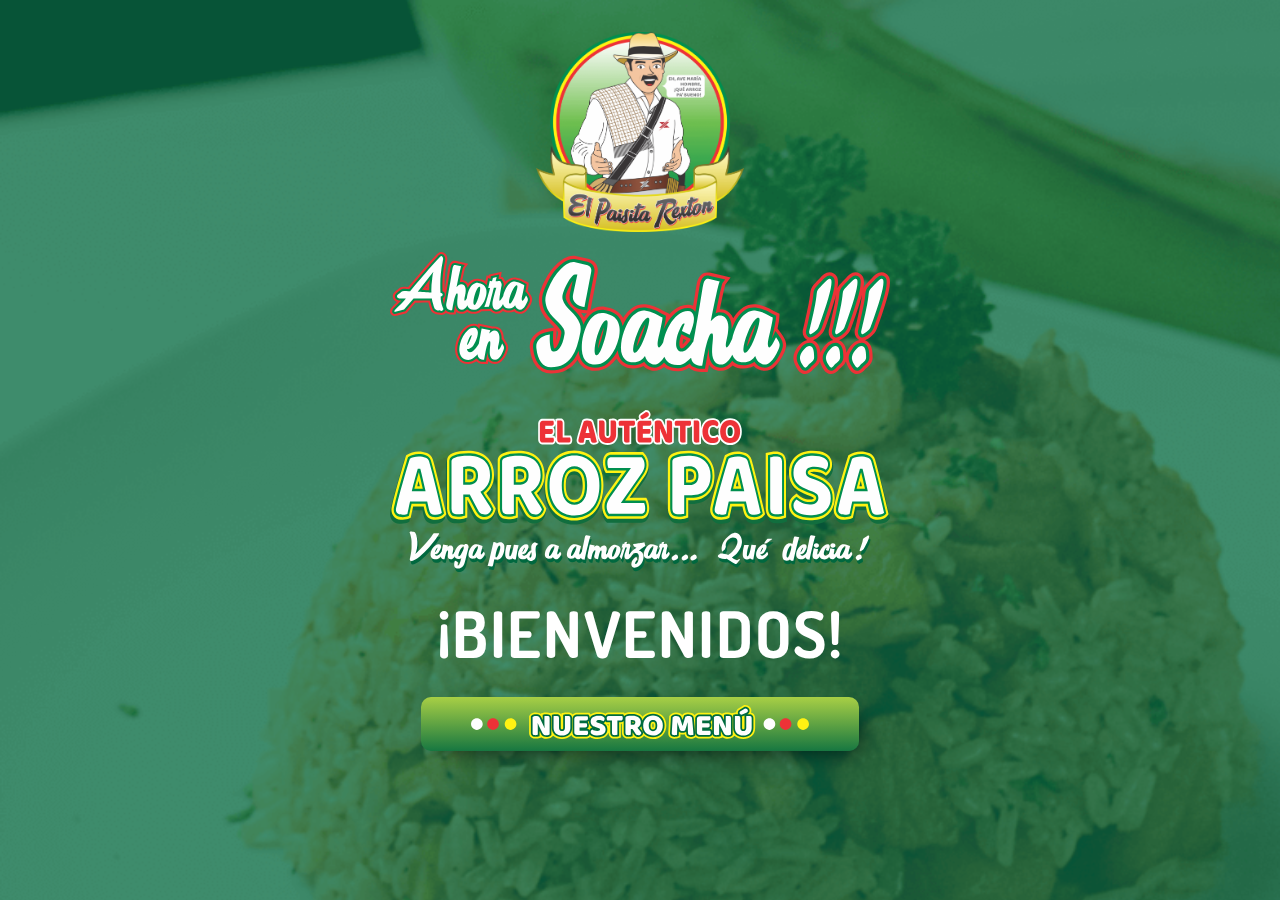
==== index.html @ 90e1b091 "session January 25th" ====
<!DOCTYPE html>
<html lang="en">
  <head>
    <meta charset="UTF-8" />
    <meta name="viewport" content="width=device-width, initial-scale=1.0" />
    <link rel="stylesheet" href="./assets/css/main.css" />
    <title>Menú Arroz Paisa!</title>
  </head>
  <body>
    <main class="container">
      <section class="hero-image">
        <div class="hero-cover">
          <section class="flex-container">
            <figure class="logo">
              <img src="./assets/img/logo_paisita.png" alt="" />
            </figure>
            <figure class="logo-text">
              <img src="./assets/svg/Ahora_soacha.svg" alt="" />
            </figure>
            <figure class="logo-text">
              <img src="./assets/svg/font_arroz_paisa.svg" alt="" />
            </figure>
            <article class="logo-text-welcome">
              <h1>¡Bienvenidos!</h1>
            </article>
            <a href="menu.html" class="primary">
              <img src="./assets/svg/menu_button.svg" alt="" />
            </a>
          </section>
        </div>
      </section>
    </main>
  </body>
</html>
---- assets/css/main.css ----
@import url("https://fonts.googleapis.com/css2?family=Dosis:wght@300;500;700&display=swap");

html {
  box-sizing: border-box;
  font-size: 16px;
  font-family: Dosis, sans-serif;
}

*,
*::after,
*::before {
  box-sizing: inherit;
  margin: 0;
  padding: 0;
}

body {
  display: flex;
  flex-direction: column;
  min-height: 100vh;
}

img {
  max-width: 100%;
  height: auto;
}

/* ------------------- MOBILE FIRST ------------------*/

.hero-image {
  min-height: 100vh;
  background-image: url(/assets/img/rice_cover-3.png);
  background-repeat: no-repeat;
  background-size: cover;
}

.hero-cover {
  min-height: 100vh;
  background-color: rgba(0, 104, 63, 0.75);
}

.flex-container {
  display: flex;
  flex-direction: column;
  align-items: center;
}

.logo img {
  margin-top: 2rem;
  height: 200px;
}

.logo-text img {
  padding: 1rem 0;
}

.logo-text-welcome {
  font-weight: 700;
  font-size: 2rem;
  color: white;
  margin-bottom: 1.5rem;
  text-transform: uppercase;
  letter-spacing: 0.1rem;
}

.primary {
  margin: 0 1rem;
  padding: 0.5rem;
  background: linear-gradient(180deg, #a8cf45 0%, #177741 100%);
  border-radius: 10px;
  border: none;
  box-shadow: 10px 10px 25px -12px rgba(0, 0, 0, 0.75);
  cursor: pointer;
  text-align: center;
}

.primary img {
  width: 80%;
}

/* ------------- DESKTOP -------------*/

@media screen and (min-width: 1024px) {
  .logo-text img {
    width: 500px;
  }
}
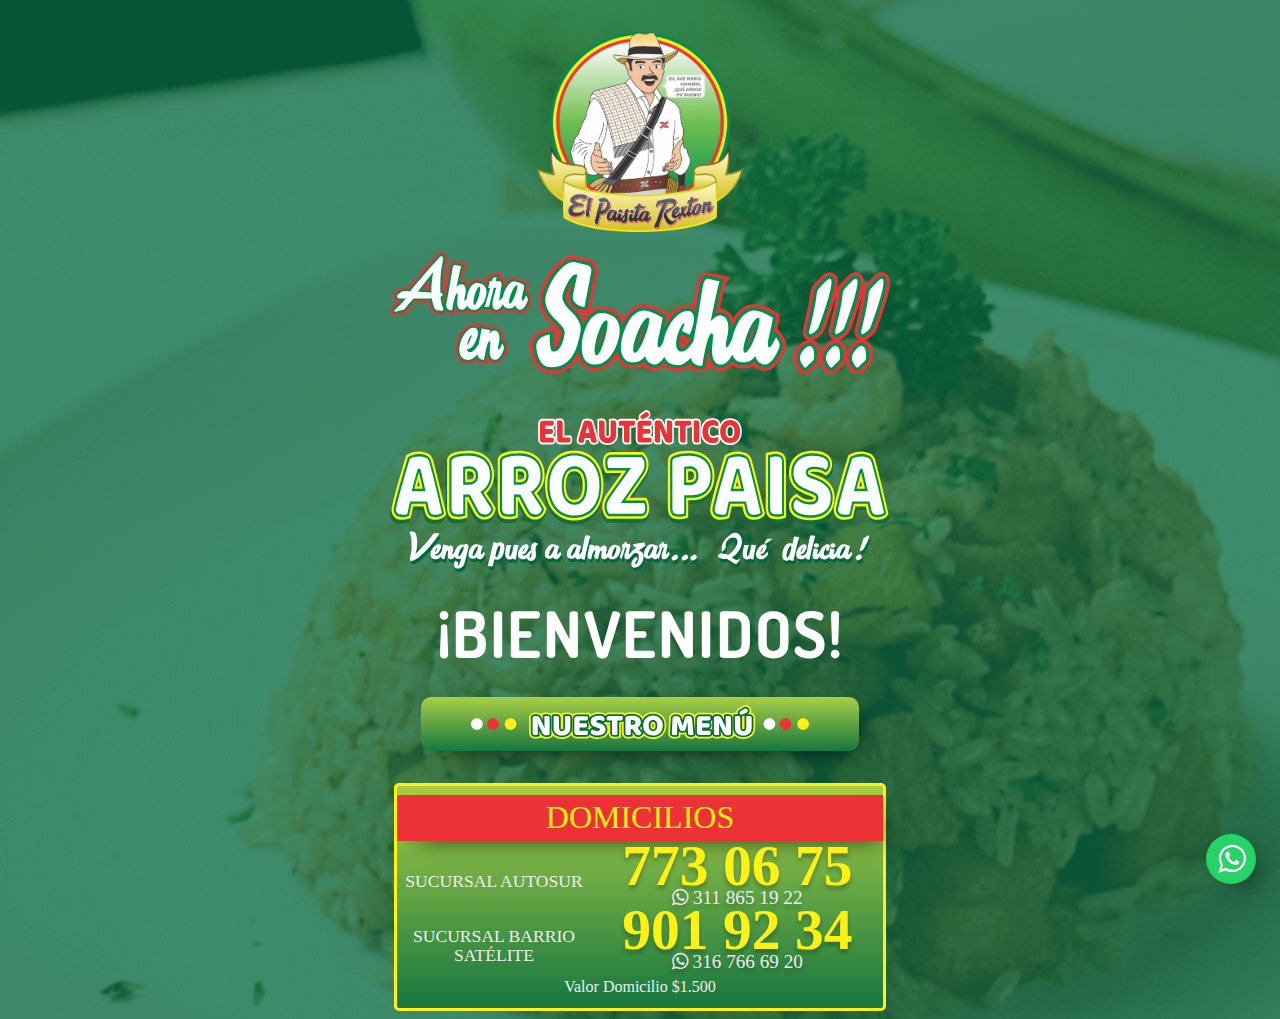
==== commit 2b91b9e7: "finish first stage - January 27th" ====
--- a/index.html
+++ b/index.html
@@ -4,6 +4,10 @@
     <meta charset="UTF-8" />
     <meta name="viewport" content="width=device-width, initial-scale=1.0" />
     <link rel="stylesheet" href="./assets/css/main.css" />
+    <link
+      rel="stylesheet"
+      href="https://cdnjs.cloudflare.com/ajax/libs/font-awesome/4.7.0/css/font-awesome.min.css"
+    />
     <title>Menú Arroz Paisa!</title>
   </head>
   <body>
@@ -24,11 +28,41 @@
               <h1>¡Bienvenidos!</h1>
             </article>
             <a href="menu.html" class="primary">
-              <img src="./assets/svg/menu_button.svg" alt="" />
+              <img src="./assets/svg/menu_button.svg" alt="Ver Menú" />
             </a>
+            <article class="delivery-card-container">
+              <div class="delivery-card-item">
+                <div class="delivery-card-style">
+                  <div class="delivery-card-title">Domicilios</div>
+                  <div class="delivery-card-place one">Sucursal AutoSur</div>
+                  <div class="delivery-card-phone two">
+                    <h1>773 06 75</h1>
+                    <p><i class="fa fa-whatsapp"></i> 311 865 19 22</p>
+                  </div>
+                  <div class="delivery-card-place three">
+                    Sucursal Barrio Satélite
+                  </div>
+                  <div class="delivery-card-phone four">
+                    <h1>901 92 34</h1>
+                    <p><i class="fa fa-whatsapp"></i> 316 766 69 20</p>
+                  </div>
+                  <div class="delivery-price">
+                    <p>Valor Domicilio $1.500</p>
+                  </div>
+                </div>
+              </div>
+            </article>
           </section>
         </div>
       </section>
+      <div class="whatsapp-button">
+        <a
+          href="https://wa.me/573118651922?text=Hola,%20me%20gustaría%20realizar%20un%20pedido."
+          target="_blank"
+        >
+          <i class="fa fa-whatsapp"></i>
+        </a>
+      </div>
     </main>
   </body>
 </html>
--- a/assets/css/main.css
+++ b/assets/css/main.css
@@ -1,4 +1,15 @@
 @import url("https://fonts.googleapis.com/css2?family=Dosis:wght@300;500;700&display=swap");
+
+:root {
+  --green-primary: #00683f;
+  --green-secondary: #459c48;
+  --green-soft: #a8cf45;
+  --green-gradient: linear-gradient(180deg, #a8cf45 0%, #177741 100%);
+  --red: rgb(237, 50, 55);
+  --yellow: rgb(255, 242, 18);
+  --black: #444444;
+  --white: #eeeeee;
+}
 
 html {
   box-sizing: border-box;
@@ -78,6 +89,117 @@
   width: 80%;
 }
 
+.whatsapp-button {
+  display: flex;
+  justify-content: center;
+  align-items: center;
+  background-color: #25d366;
+  border-radius: 50%;
+  width: 50px;
+  height: 50px;
+  box-shadow: 10px 10px 25px -12px rgba(0, 0, 0, 0.75);
+  position: fixed;
+  margin-right: 0.5rem;
+  bottom: 1rem;
+  right: 1rem;
+}
+
+.whatsapp-button > a > i {
+  font-size: 2rem;
+  color: white;
+}
+
+.delivery-card-container {
+  display: flex;
+  flex-flow: row wrap;
+  margin-top: 1.5rem;
+}
+
+.delivery-card-item {
+  display: flex;
+  justify-content: center;
+  padding: 0.5rem;
+  flex: 1 1 250px;
+}
+
+.delivery-card-style {
+  display: grid;
+  grid-template-columns: 40% 60%;
+  grid-template-rows: repeat(3, 1fr) 30px;
+  grid-template-areas:
+    "delivery delivery"
+    "place    phone"
+    "place1   phone1"
+    "price    price";
+  background: var(--green-gradient);
+  border-radius: 5px;
+  border: medium solid var(--yellow);
+}
+
+.delivery-card-title {
+  grid-area: delivery;
+  padding: 0.3rem;
+  text-align: center;
+  font-family: baloo;
+  color: var(--yellow);
+  font-size: 2rem;
+  text-transform: uppercase;
+  align-self: center;
+  background: var(--red);
+  box-shadow: 10px 10px 25px -12px rgba(0, 0, 0, 0.75);
+}
+
+.one {
+  grid-area: place;
+}
+.two {
+  grid-area: phone;
+}
+.three {
+  grid-area: place1;
+}
+.four {
+  grid-area: phone1;
+}
+
+.delivery-card-place {
+  padding: 0.3rem;
+  text-align: center;
+  font-family: baloo;
+  color: var(--white);
+  font-size: 1.1rem;
+  text-transform: uppercase;
+  text-align: center;
+  align-self: center;
+  line-height: 1.2rem;
+}
+
+.delivery-card-phone {
+  font-family: baloo;
+  color: var(--white);
+  font-size: 1.8rem;
+  text-transform: uppercase;
+  text-align: center;
+  align-self: center;
+  line-height: 2rem;
+  text-shadow: 0px 4px 4px rgba(0, 0, 0, 0.25);
+}
+
+.delivery-card-phone > p {
+  font-size: 1.2rem;
+}
+
+.delivery-card-phone > h1 {
+  color: var(--yellow);
+}
+
+.delivery-price {
+  grid-area: price;
+  text-align: center;
+  color: var(--white);
+  font-family: Oswald;
+}
+
 /* ------------- DESKTOP -------------*/
 
 @media screen and (min-width: 1024px) {
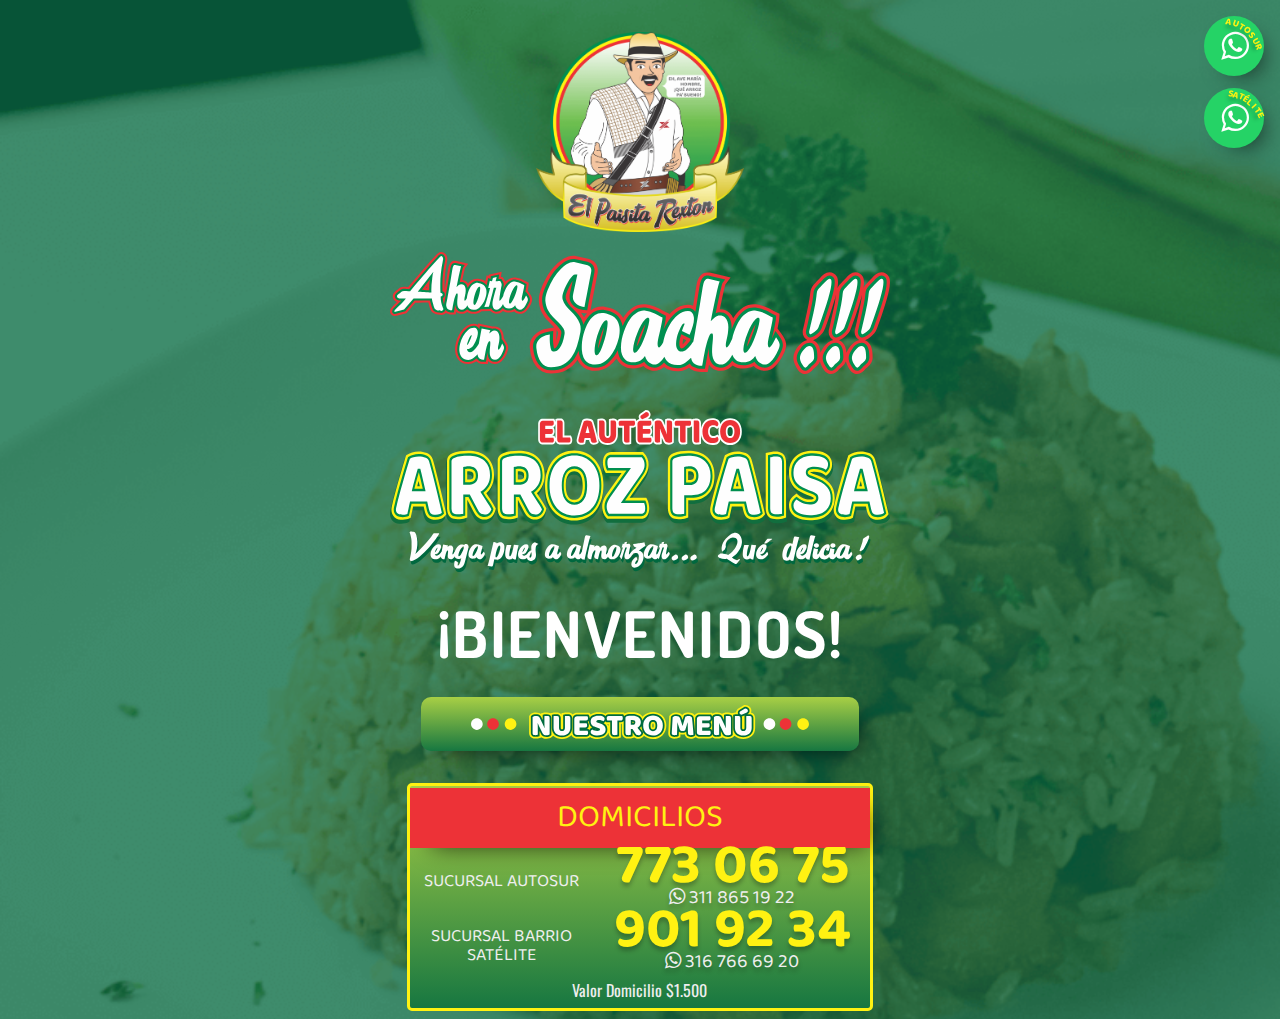
==== commit 7f5d456f: "adding wa-button, favicon and animations" ====
--- a/index.html
+++ b/index.html
@@ -7,6 +7,23 @@
     <link
       rel="stylesheet"
       href="https://cdnjs.cloudflare.com/ajax/libs/font-awesome/4.7.0/css/font-awesome.min.css"
+    />
+    <link
+      rel="apple-touch-icon"
+      sizes="180x180"
+      href="./assets/favicon/apple-touch-icon.png"
+    />
+    <link
+      rel="icon"
+      type="image/png"
+      sizes="32x32"
+      href="./assets/favicon/favicon-32x32.png"
+    />
+    <link
+      rel="icon"
+      type="image/png"
+      sizes="16x16"
+      href="./assets/favicon/favicon-16x16.png"
     />
     <title>Menú Arroz Paisa!</title>
   </head>
@@ -27,7 +44,7 @@
             <article class="logo-text-welcome">
               <h1>¡Bienvenidos!</h1>
             </article>
-            <a href="menu.html" class="primary">
+            <a href="menu.html" class="primary animate-button">
               <img src="./assets/svg/menu_button.svg" alt="Ver Menú" />
             </a>
             <article class="delivery-card-container">
@@ -55,14 +72,33 @@
           </section>
         </div>
       </section>
-      <div class="whatsapp-button">
-        <a
-          href="https://wa.me/573118651922?text=Hola,%20me%20gustaría%20realizar%20un%20pedido."
-          target="_blank"
-        >
+      <a
+        class="wa-icon"
+        href="https://wa.me/573118651922?text=Hola,%20me%20gustaría%20realizar%20un%20pedido."
+        target="_blank"
+      >
+        <div class="whatsapp-button">
           <i class="fa fa-whatsapp"></i>
-        </a>
-      </div>
+
+          <div class="branch-text">
+            <h4 id="circular-text">AUTOSUR</h4>
+          </div>
+        </div>
+      </a>
+      <a
+        class="wa-icon"
+        href="https://wa.me/573167666920?text=Hola,%20me%20gustaría%20realizar%20un%20pedido."
+        target="_blank"
+      >
+        <div class="whatsapp-button b">
+          <div class="branch-text">
+            <h4 id="circular-text-2">SATÉLITE</h4>
+          </div>
+
+          <i class="fa fa-whatsapp"></i>
+        </div>
+      </a>
     </main>
+    <script src="./assets/js/circularText.js"></script>
   </body>
 </html>
--- a/assets/css/main.css
+++ b/assets/css/main.css
@@ -1,4 +1,4 @@
-@import url("https://fonts.googleapis.com/css2?family=Dosis:wght@300;500;700&display=swap");
+@import url("https://fonts.googleapis.com/css2?family=Baloo+2:wght@700;800&family=Dosis:wght@300;500;700&family=Oswald&display=swap");
 
 :root {
   --green-primary: #00683f;
@@ -14,7 +14,7 @@
 html {
   box-sizing: border-box;
   font-size: 16px;
-  font-family: Dosis, sans-serif;
+  font-family: "Dosis", sans-serif;
 }
 
 *,
@@ -89,24 +89,65 @@
   width: 80%;
 }
 
+.animate-button {
+  -webkit-animation: animate-button 1.5s ease-in-out infinite both;
+  animation: animate-button 1.5s ease-in-out infinite both;
+}
+
 .whatsapp-button {
   display: flex;
   justify-content: center;
   align-items: center;
   background-color: #25d366;
   border-radius: 50%;
-  width: 50px;
-  height: 50px;
+  width: 60px;
+  height: 60px;
   box-shadow: 10px 10px 25px -12px rgba(0, 0, 0, 0.75);
   position: fixed;
   margin-right: 0.5rem;
-  bottom: 1rem;
-  right: 1rem;
-}
-
-.whatsapp-button > a > i {
+  top: 1rem;
+  right: 0.5rem;
+}
+
+.wa-icon > div > i {
   font-size: 2rem;
   color: white;
+}
+
+.b {
+  top: 5.5rem;
+}
+
+#circular-text span {
+  position: absolute;
+  font-family: "Baloo 2";
+  width: 1rem;
+  height: 2.9rem;
+  font-size: 0.6rem;
+  text-align: center;
+  color: var(--yellow);
+  transform-origin: bottom center;
+  right: 2.1rem;
+  bottom: 1rem;
+  text-shadow: 0px 4px 4px rgba(0, 0, 0, 0.25);
+}
+#circular-text-2 span {
+  position: absolute;
+  font-family: "Baloo 2";
+  width: 0.5rem;
+  height: 2.9rem;
+  font-size: 0.6rem;
+  text-align: center;
+  color: var(--yellow);
+  transform-origin: bottom center;
+  right: 2.2rem;
+  bottom: 1rem;
+  text-shadow: 0px 4px 4px rgba(0, 0, 0, 0.25);
+}
+
+.branch-text {
+  display: grid;
+  place-items: center;
 }
 
 .delivery-card-container {
@@ -140,7 +181,7 @@
   grid-area: delivery;
   padding: 0.3rem;
   text-align: center;
-  font-family: baloo;
+  font-family: "Baloo 2";
   color: var(--yellow);
   font-size: 2rem;
   text-transform: uppercase;
@@ -165,7 +206,7 @@
 .delivery-card-place {
   padding: 0.3rem;
   text-align: center;
-  font-family: baloo;
+  font-family: "Baloo 2";
   color: var(--white);
   font-size: 1.1rem;
   text-transform: uppercase;
@@ -175,7 +216,7 @@
 }
 
 .delivery-card-phone {
-  font-family: baloo;
+  font-family: "Baloo 2";
   color: var(--white);
   font-size: 1.8rem;
   text-transform: uppercase;
@@ -197,7 +238,78 @@
   grid-area: price;
   text-align: center;
   color: var(--white);
-  font-family: Oswald;
+  font-family: "Oswald";
+}
+
+/* ------------- KEY FRAMES -------------*/
+
+@keyframes animate-button {
+  from {
+    -webkit-transform: scale(1);
+    transform: scale(1);
+    -webkit-transform-origin: center center;
+    transform-origin: center center;
+    -webkit-animation-timing-function: ease-out;
+    animation-timing-function: ease-out;
+  }
+  10% {
+    -webkit-transform: scale(0.91);
+    transform: scale(0.91);
+    -webkit-animation-timing-function: ease-in;
+    animation-timing-function: ease-in;
+  }
+  17% {
+    -webkit-transform: scale(0.98);
+    transform: scale(0.98);
+    -webkit-animation-timing-function: ease-out;
+    animation-timing-function: ease-out;
+  }
+  33% {
+    -webkit-transform: scale(0.87);
+    transform: scale(0.87);
+    -webkit-animation-timing-function: ease-in;
+    animation-timing-function: ease-in;
+  }
+  45% {
+    -webkit-transform: scale(1);
+    transform: scale(1);
+    -webkit-animation-timing-function: ease-out;
+    animation-timing-function: ease-out;
+  }
+}
+@keyframes animate-button {
+  from {
+    -webkit-transform: scale(1);
+    transform: scale(1);
+    -webkit-transform-origin: center center;
+    transform-origin: center center;
+    -webkit-animation-timing-function: ease-out;
+    animation-timing-function: ease-out;
+  }
+  10% {
+    -webkit-transform: scale(0.91);
+    transform: scale(0.91);
+    -webkit-animation-timing-function: ease-in;
+    animation-timing-function: ease-in;
+  }
+  17% {
+    -webkit-transform: scale(0.98);
+    transform: scale(0.98);
+    -webkit-animation-timing-function: ease-out;
+    animation-timing-function: ease-out;
+  }
+  33% {
+    -webkit-transform: scale(0.87);
+    transform: scale(0.87);
+    -webkit-animation-timing-function: ease-in;
+    animation-timing-function: ease-in;
+  }
+  45% {
+    -webkit-transform: scale(1);
+    transform: scale(1);
+    -webkit-animation-timing-function: ease-out;
+    animation-timing-function: ease-out;
+  }
 }
 
 /* ------------- DESKTOP -------------*/
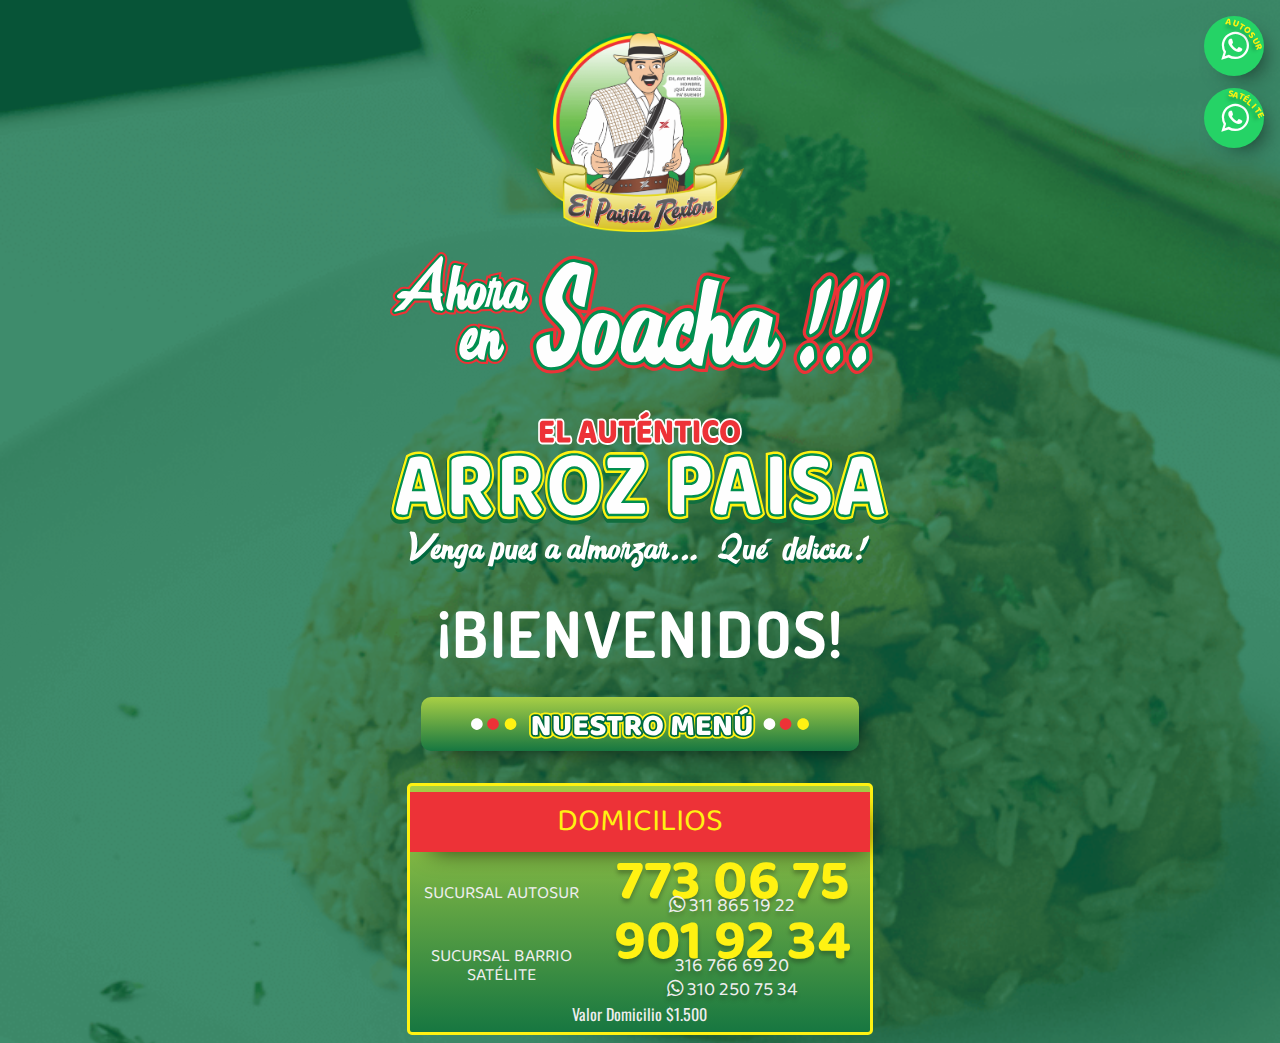
==== commit 04ebfd57: "fix wa link and phone numbers" ====
--- a/index.html
+++ b/index.html
@@ -61,7 +61,8 @@
                   </div>
                   <div class="delivery-card-phone four">
                     <h1>901 92 34</h1>
-                    <p><i class="fa fa-whatsapp"></i> 316 766 69 20</p>
+                    <p>316 766 69 20</p>
+                    <p><i class="fa fa-whatsapp"></i> 310 250 75 34</p>
                   </div>
                   <div class="delivery-price">
                     <p>Valor Domicilio $1.500</p>
@@ -87,7 +88,7 @@
       </a>
       <a
         class="wa-icon"
-        href="https://wa.me/573167666920?text=Hola,%20me%20gustaría%20realizar%20un%20pedido."
+        href="https://wa.me/573102507534?text=Hola,%20me%20gustaría%20realizar%20un%20pedido."
         target="_blank"
       >
         <div class="whatsapp-button b">
--- a/assets/css/main.css
+++ b/assets/css/main.css
@@ -222,7 +222,7 @@
   text-transform: uppercase;
   text-align: center;
   align-self: center;
-  line-height: 2rem;
+  line-height: 1.5rem;
   text-shadow: 0px 4px 4px rgba(0, 0, 0, 0.25);
 }
 
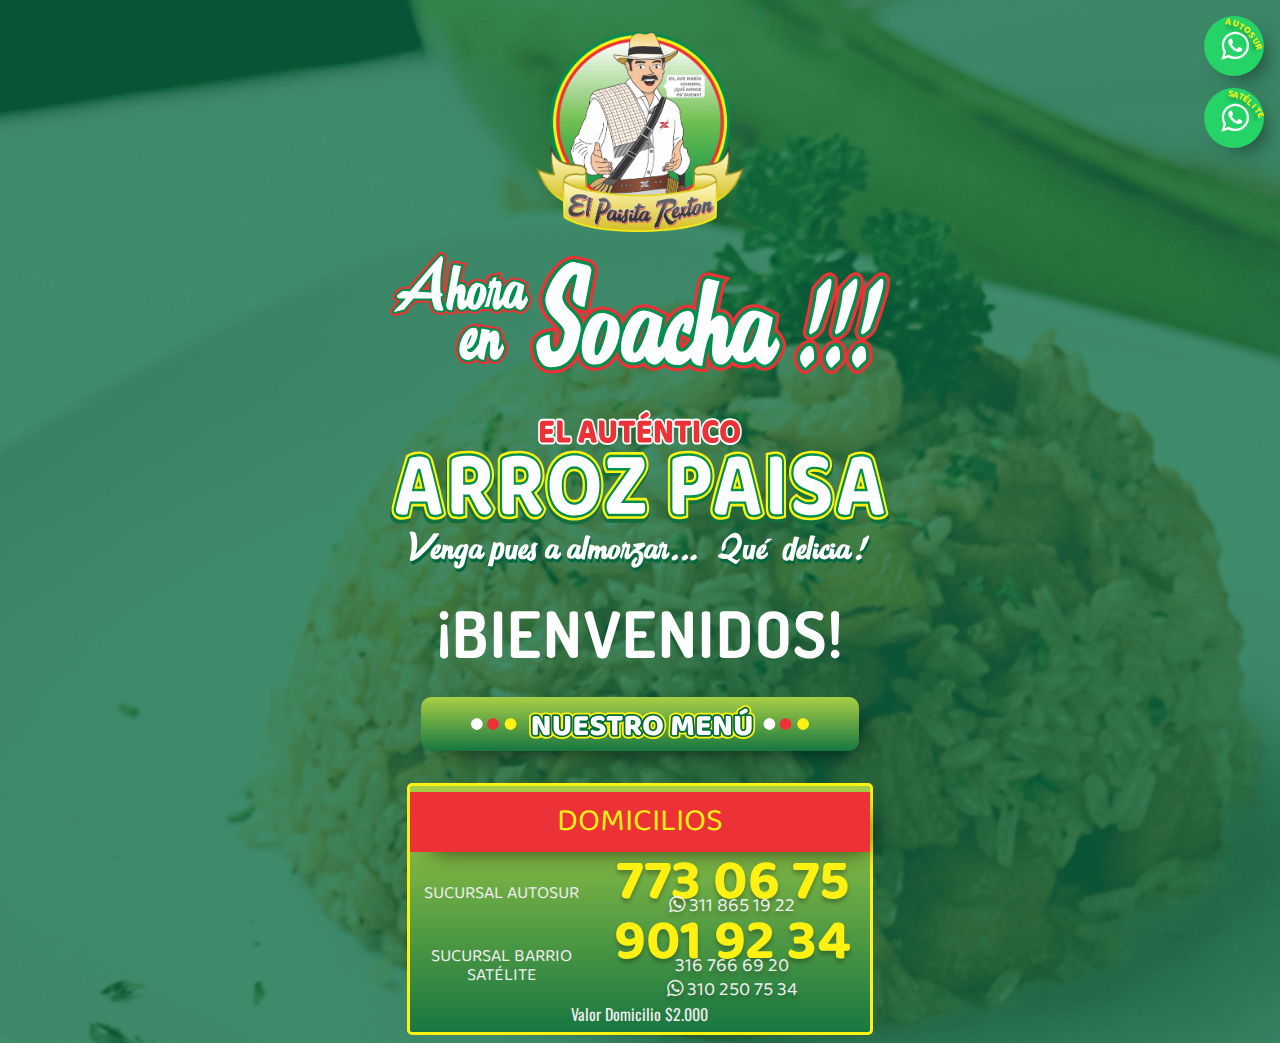
==== commit 24ae2527: "arreglo de prueba conexion repo" ====
--- a/index.html
+++ b/index.html
@@ -65,7 +65,7 @@
                     <p><i class="fa fa-whatsapp"></i> 310 250 75 34</p>
                   </div>
                   <div class="delivery-price">
-                    <p>Valor Domicilio $1.500</p>
+                    <p>Valor Domicilio $2.000</p>
                   </div>
                 </div>
               </div>
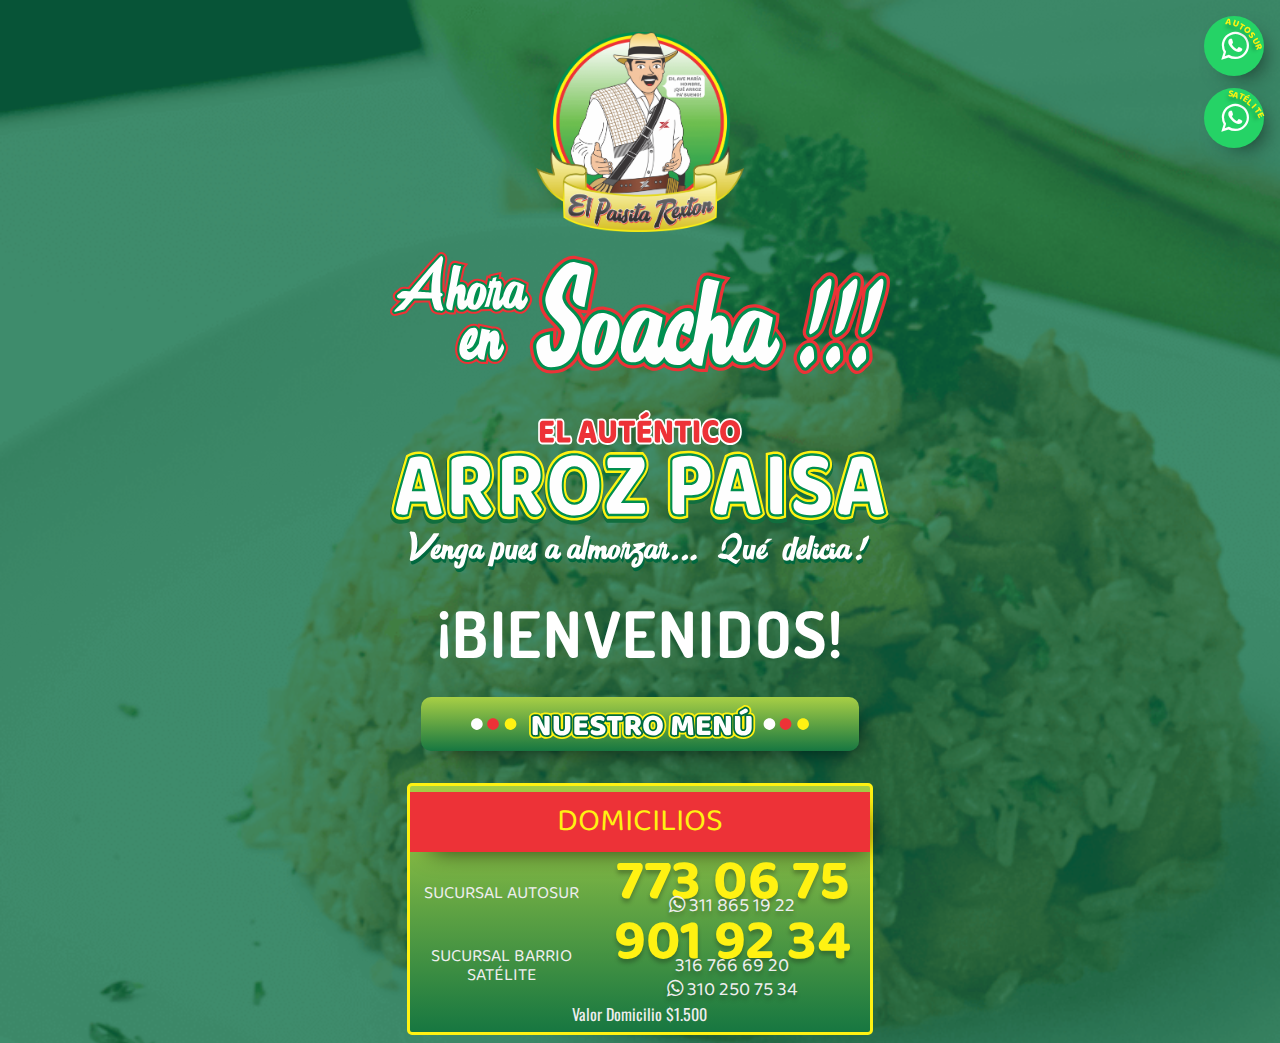
==== commit 43aa251b: "corrige precio domicilio" ====
--- a/index.html
+++ b/index.html
@@ -65,7 +65,7 @@
                     <p><i class="fa fa-whatsapp"></i> 310 250 75 34</p>
                   </div>
                   <div class="delivery-price">
-                    <p>Valor Domicilio $2.000</p>
+                    <p>Valor Domicilio $1.500</p>
                   </div>
                 </div>
               </div>
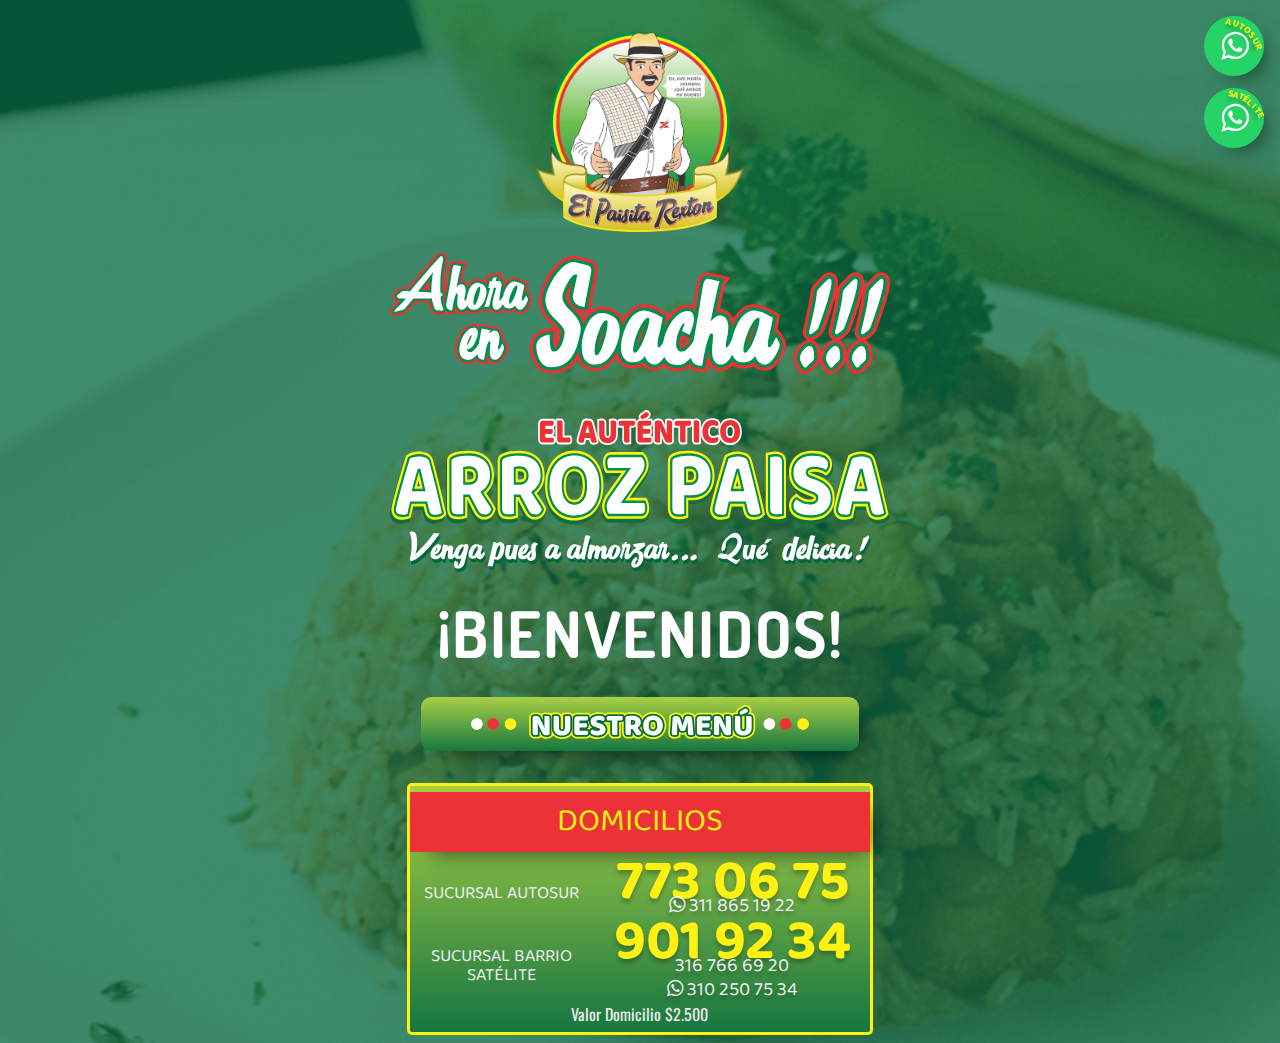
==== commit 61b015a9: "Actualización precios Febrero 2023" ====
--- a/index.html
+++ b/index.html
@@ -65,7 +65,7 @@
                     <p><i class="fa fa-whatsapp"></i> 310 250 75 34</p>
                   </div>
                   <div class="delivery-price">
-                    <p>Valor Domicilio $1.500</p>
+                    <p>Valor Domicilio $2.500</p>
                   </div>
                 </div>
               </div>
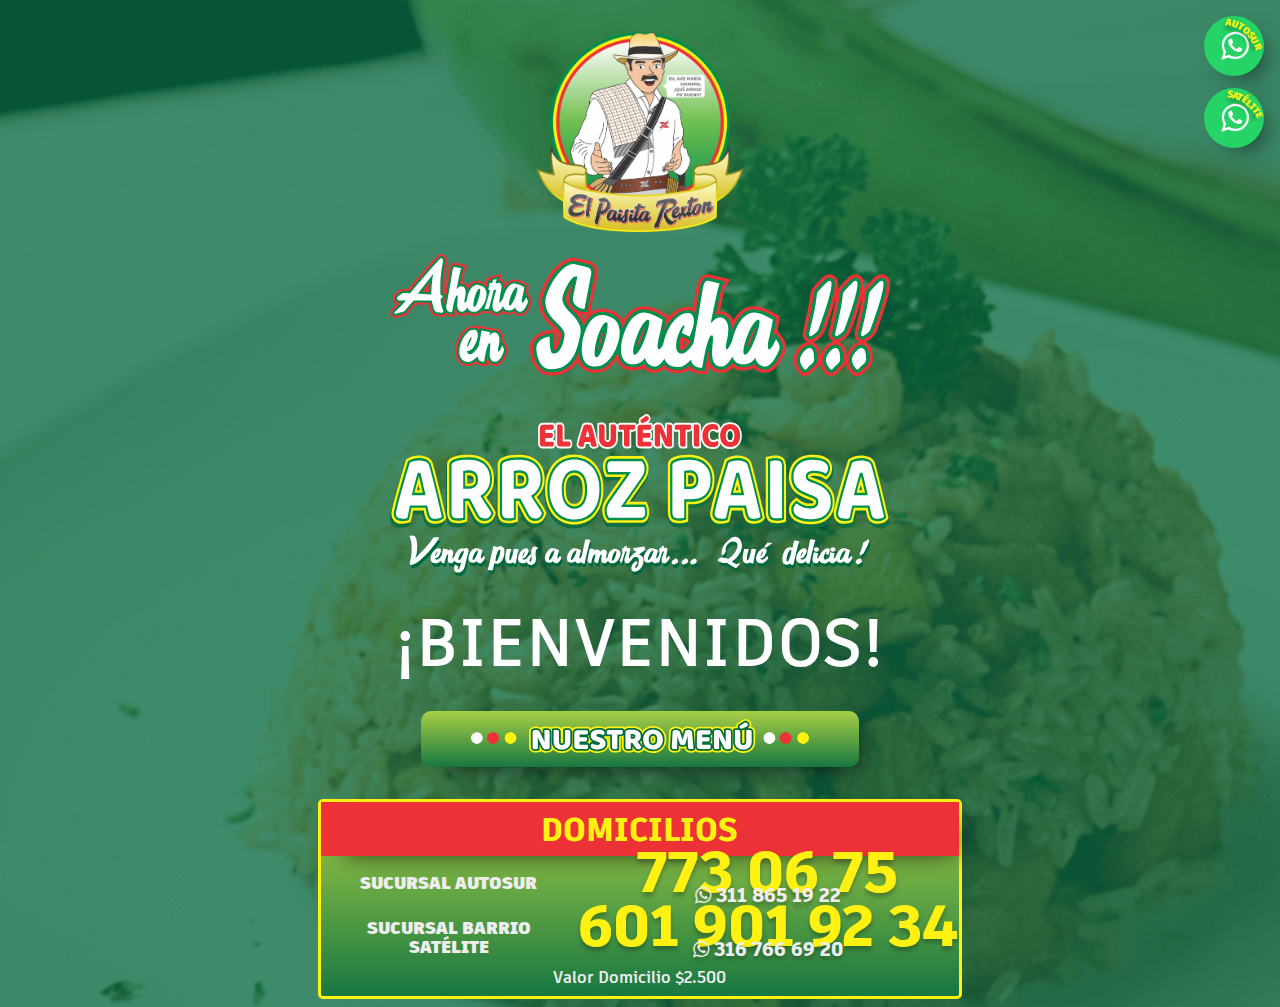
==== commit c55243fe: "Fix: Adds new fonts and change prices for 2024" ====
--- a/index.html
+++ b/index.html
@@ -60,9 +60,9 @@
                     Sucursal Barrio Satélite
                   </div>
                   <div class="delivery-card-phone four">
-                    <h1>901 92 34</h1>
-                    <p>316 766 69 20</p>
-                    <p><i class="fa fa-whatsapp"></i> 310 250 75 34</p>
+                    <h1>601 901 92 34</h1>
+                    <p></p>
+                    <p><i class="fa fa-whatsapp"></i> 316 766 69 20</p>
                   </div>
                   <div class="delivery-price">
                     <p>Valor Domicilio $2.500</p>
--- a/assets/css/main.css
+++ b/assets/css/main.css
@@ -1,8 +1,6 @@
-@import url("https://fonts.googleapis.com/css2?family=Baloo+2:wght@700;800&family=Dosis:wght@300;500;700&family=Oswald&display=swap");
-
 :root {
-  --green-primary: #00683f;
-  --green-secondary: #459c48;
+  --green-primary: #00692e;
+  --green-secondary: #50b964;
   --green-soft: #a8cf45;
   --green-gradient: linear-gradient(180deg, #a8cf45 0%, #177741 100%);
   --red: rgb(237, 50, 55);
@@ -11,10 +9,41 @@
   --white: #eeeeee;
 }
 
+@font-face {
+  font-family: 'artifakt';
+  src: url('../fonts/Artifakt\ Element\ Book.ttf') format('truetype');
+}
+
+@font-face {
+  font-family: 'artifakt-italic';
+  src: url('../fonts/Artifakt\ Element\ Book\ Italic.ttf') format('truetype');
+}
+
+@font-face {
+  font-family: 'artifakt-bold';
+  src: url('../fonts/Artifakt\ Element\ Bold.ttf') format('truetype');
+}
+
+@font-face {
+  font-family: 'artifakt-bold-italic';
+  src: url('../fonts/Artifakt\ Element\ Bold\ Italic.ttf') format('truetype');
+}
+
+@font-face {
+  font-family: 'artifakt-black';
+  src: url('../fonts/Artifakt\ Element\ Black.ttf') format('truetype');
+}
+
+@font-face {
+  font-family: 'artifakt-heavy';
+  src: url('../fonts/Artifakt\ Element\ Heavy.ttf') format('truetype');
+}
+
+
 html {
   box-sizing: border-box;
   font-size: 16px;
-  font-family: "Dosis", sans-serif;
+  font-family: "artifakt", sans-serif;
 }
 
 *,
@@ -120,9 +149,9 @@
 
 #circular-text span {
   position: absolute;
-  font-family: "Baloo 2";
+  font-family: "artifakt-heavy";
   width: 1rem;
-  height: 2.9rem;
+  height: 2.8rem;
   font-size: 0.6rem;
   text-align: center;
   color: var(--yellow);
@@ -133,14 +162,14 @@
 }
 #circular-text-2 span {
   position: absolute;
-  font-family: "Baloo 2";
-  width: 0.5rem;
-  height: 2.9rem;
+  font-family: "artifakt-heavy";
+  width: 0.3rem;
+  height: 2.8rem;
   font-size: 0.6rem;
   text-align: center;
   color: var(--yellow);
   transform-origin: bottom center;
-  right: 2.2rem;
+  right: 2.3rem;
   bottom: 1rem;
   text-shadow: 0px 4px 4px rgba(0, 0, 0, 0.25);
 }
@@ -181,7 +210,7 @@
   grid-area: delivery;
   padding: 0.3rem;
   text-align: center;
-  font-family: "Baloo 2";
+  font-family: "artifakt-black";
   color: var(--yellow);
   font-size: 2rem;
   text-transform: uppercase;
@@ -206,7 +235,7 @@
 .delivery-card-place {
   padding: 0.3rem;
   text-align: center;
-  font-family: "Baloo 2";
+  font-family: "artifakt-heavy";
   color: var(--white);
   font-size: 1.1rem;
   text-transform: uppercase;
@@ -216,7 +245,7 @@
 }
 
 .delivery-card-phone {
-  font-family: "Baloo 2";
+  font-family: "artifakt-black";
   color: var(--white);
   font-size: 1.8rem;
   text-transform: uppercase;
@@ -238,7 +267,7 @@
   grid-area: price;
   text-align: center;
   color: var(--white);
-  font-family: "Oswald";
+  font-family: "artifakt-bold";
 }
 
 /* ------------- KEY FRAMES -------------*/
